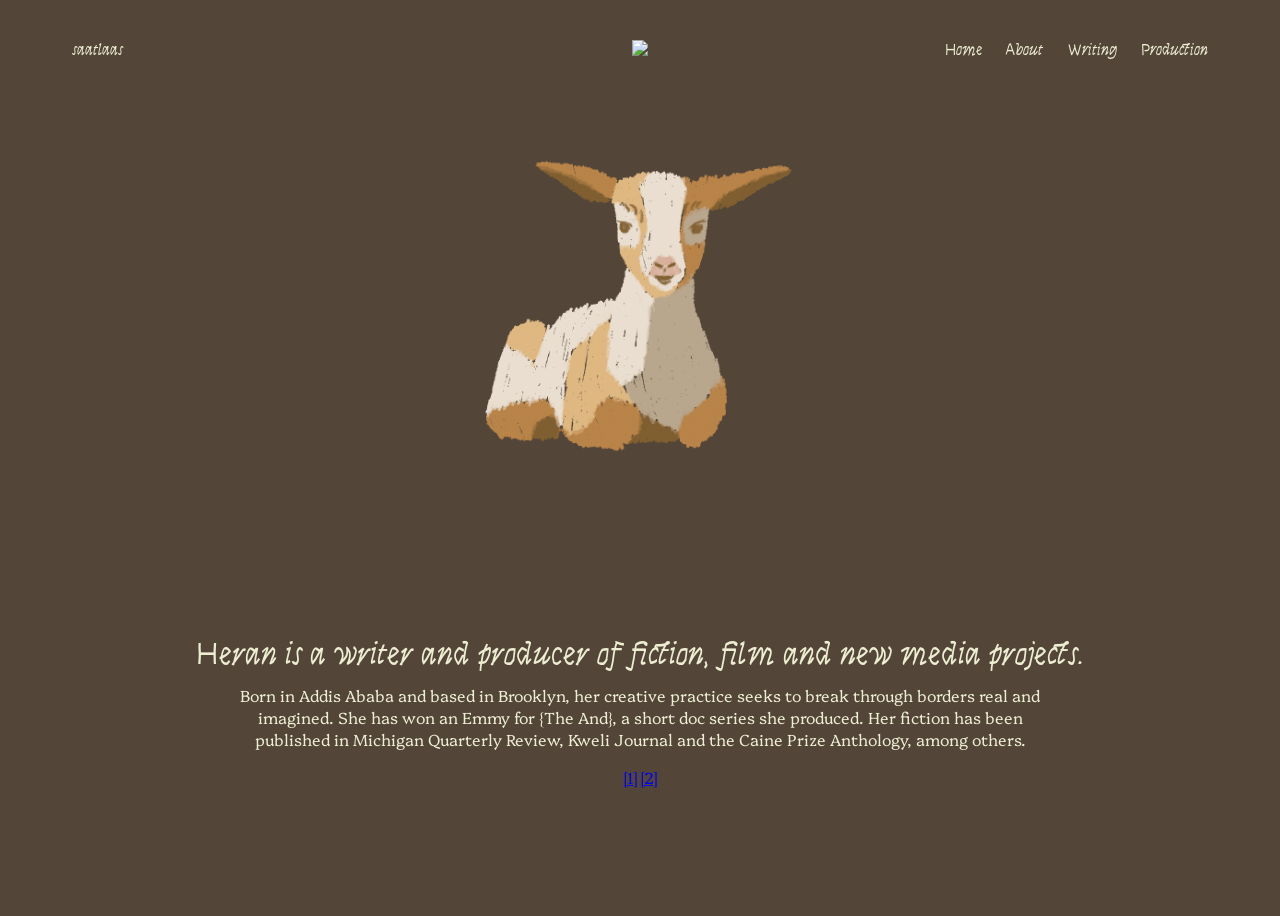
==== 2.html @ f2df3b0a "Initial commit" ====
<!DOCTYPE html>
<html lang="en">
  <head>
    <meta charset="UTF-8">
    <meta name="viewport" content="width=device-width, initial-scale=1.0">
    <meta http-equiv="X-UA-Compatible" content="ie=edge">
    <title>saatlaas</title>
    <link rel="preconnect" href="https://fonts.googleapis.com">
    <link rel="preconnect" href="https://fonts.gstatic.com" crossorigin>
    <link href="https://fonts.googleapis.com/css2?family=Figtree:ital,wght@0,300..900;1,300..900&family=Inknut+Antiqua:wght@300;400;500;600;700;800;900&family=PT+Sans:ital,wght@0,400;0,700;1,400;1,700&family=Petrona:ital,wght@0,100..900;1,100..900&family=Platypi:ital,wght@0,300..800;1,300..800&family=Syne+Tactile&display=swap" rel="stylesheet">
    <link rel="stylesheet" href="style.css">
    <style>
        body {
            background-color: #534639;
            color: #ededd2;
            font-family: "Platypi", serif;
            font-weight: 300;
        }

        .navbar {
            font-family: "Syne Tactile", system-ui;
        }
    </style>
  </head>
  <body class="home">   
    <!-- Navbar -->
    <div>
        <nav class="navbar">
            <!-- left column -->
            <div class="nav-left">saatlaas</div>

            <!-- middle -->
           <a href="index.html"><img class="nav-center" src="assets/logo1-1.PNG"></a>

            <!-- right column -->
            <ul class="nav-links">
                <li><a href="2.html">Home</a></li>
                <li><a href="about-2.html">About</a></li>
                <li><a href="writing.html">Writing</a></li>
                <li><a href="production.html">Production</a></li>
            </ul>
        </nav>
    </div>

    <!-- Baby goat -->
    <div class="image-container">
        <img id="kid1-img" style="margin-top: -60vh" class="clickable-transparency" src="assets/kid-1.gif" alt="Baby goat">
        <img id="kid2-img" style="margin-top: -60vh" class="clickable-transparency" src="assets/kid-2.gif" alt="Baby goat breathing flames">
    </div>

    <!-- Bio -->
    <div class="bio-section">
        <div class="bio-placement" style="display: flex; justify-content: center; width: 100%;">
            <p style="font-size: 32px; font-family: 'Syne Tactile'; text-align: center; margin-bottom: -5px">
                Heran is a writer and producer of fiction, film and new media projects.
            </p>
            <p style="padding: 0 100px">
                Born in Addis Ababa and based in Brooklyn, 
                her creative practice seeks to break through borders real and imagined. She has won an Emmy for {The And}, a short doc series she produced. 
                Her fiction has been published in Michigan Quarterly Review, Kweli Journal and the Caine Prize Anthology, among others. 
            </p>
        </div>
    </div>

     <!-- Colorways -->
    <div style="text-align: center">
        <a href="1.html">[1]</a>
        <a href="2.html">[2]</a>
    </div>
    <script src="script.js">
    </script>
  </body>
</html>
---- style.css ----
body {
    font-family: "Figtree", sans-serif;
    display: flex; 
    flex-direction: column;
    min-height: 100vh;
    /* font-family: "PT Sans", sans-serif; */
}

body.home{
    overflow: hidden;
}

::-webkit-scrollbar {
    width: 0px;
}

/* navbar */
.navbar {
    position: relative;
    display: grid; 
    grid-template-columns: 1fr auto 1fr;
    /* justify-content: space-between; */
    align-items: center; 
    padding: 1rem 4rem;
    z-index: 1;
}

.nav-left {
    justify-self: left;
}

.nav-center {
    justify-self: center;
    width: 65px;
    height: auto;
}

.nav-links {
    justify-self: right;;
    list-style: none;
    display: flex; 
    gap: 1.5rem;
}

.nav-links a {
    text-decoration: none;
    color: inherit; 
}

.nav-links a:hover {
    color: rgb(131, 15, 15);
}


/* Homepage bio */
.bio-section {
    display: flex;
    align-items: flex-end;
    height: 75vh; 
    /* background-color:beige; */
}

.bio-placement {
    display: flex;
    flex-direction: column;
    align-items: center;
    text-align: center;
    padding: 0 10%;
}


/* Baby goat image */
.image-container {
    display: flex; 
    justify-content: center;
    align-items: center; 
}

#kid1-img {
    display: grid;
    /* width: 600px; */
    max-width: 70%;
    height: auto;
    margin-left: 33%;
    margin-top: -50vh;
    margin-bottom: -80vh;
    z-index: 0;
}

#kid2-img {
    display: none;
    /* width: 600px; */
    max-width: 70%;
    height: auto;
    margin-left: 33%;
    margin-top: -50vh;
    margin-bottom: -80vh;
    z-index: 0;
}

/* about-page */


.about-container {
    display: flex; 
    justify-content: center; 
    align-items: center;
    padding: 0% 30%;
    height: 65vh;
    /* background-color: wheat; */
}


@media (max-width: 750px) {
    #kid1-img {
        max-width: 120%;
        margin-left: 60%;
    }
    #kid2-img {
        max-width: 120%;
        margin-left: 60%;
    }

    .navbar {
        font-size: 0.8rem;
    }

    .nav-links {
        gap: 0.75rem;
    }

    .about-container {
        padding: 0% 10%;
    }
}


/* 
#flame-container {
    position: fixed;
    inset: 0;
    pointer-events: none;
    z-index: 9999;
    overflow: hidden;
}

.light-particle {
    position: absolute;
    width: 3px;
    height: 3px;
    border-radius: 80%;
    background: #fff4c2;

    box-shadow:
        0 0 5px 2px rgba(255, 244, 194, 0.8),
        0 0 12px 5px rgba(173, 125, 57, 0.4),
        0 0 25px 8px rgba(255, 150, 70, 0.15);

    transform: translate(-50%, -50%);
    animation: lightFade 5s ease-out forwards;
}

@keyframes lightFade {
    0% {
        opacity: 1;
        transform: translate(-50%, -50%) scale(1);
    }

    100% {
        opacity: 0;
        transform: translate(-50%, -80px) scale(0.1);
    }
}

 */
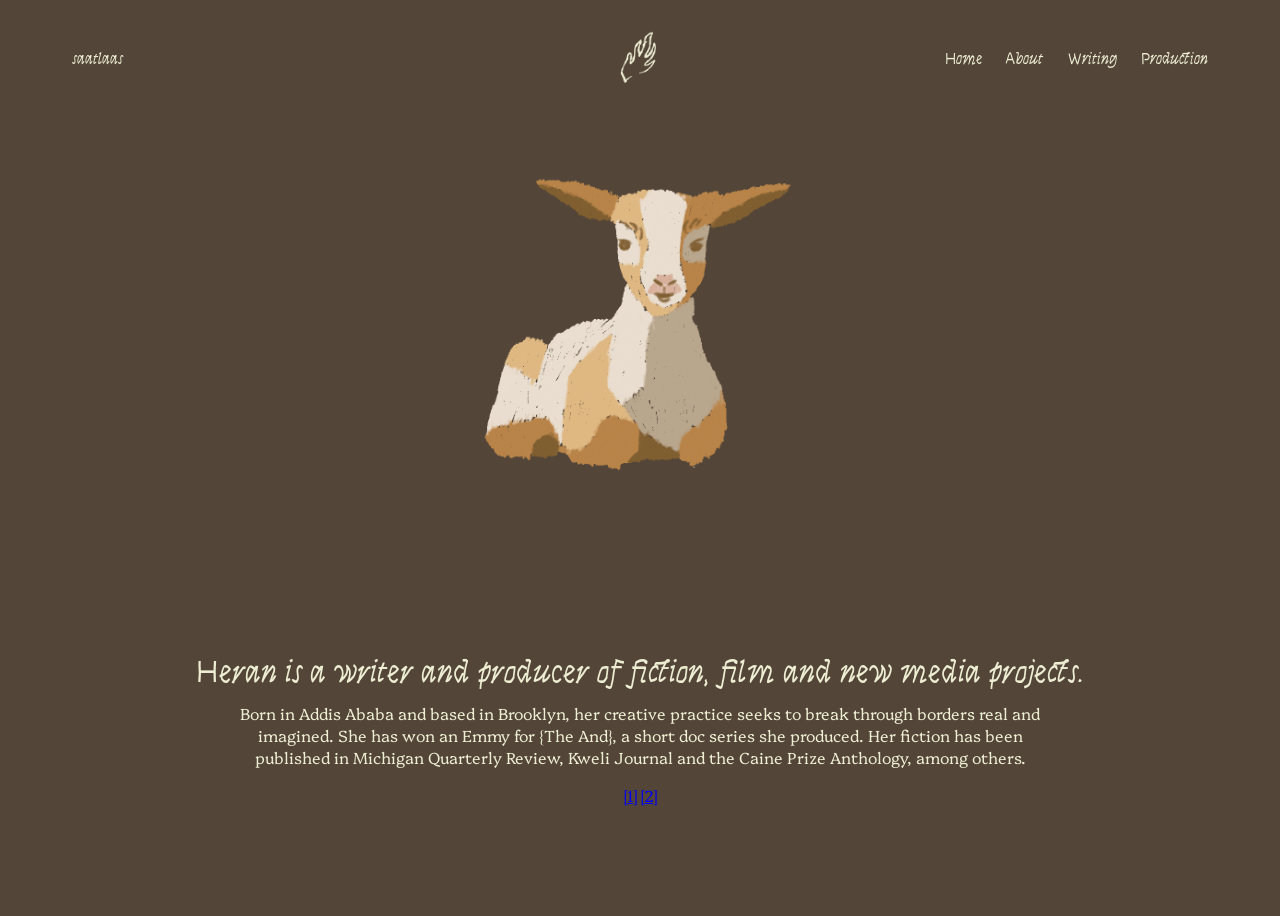
==== commit 6f33539f: "edits" ====
--- a/2.html
+++ b/2.html
@@ -30,7 +30,7 @@
             <div class="nav-left">saatlaas</div>
 
             <!-- middle -->
-           <a href="index.html"><img class="nav-center" src="assets/logo1-1.PNG"></a>
+           <a href="index.html"><img class="nav-center" src="../assets/logo1-1.png"></a>
 
             <!-- right column -->
             <ul class="nav-links">
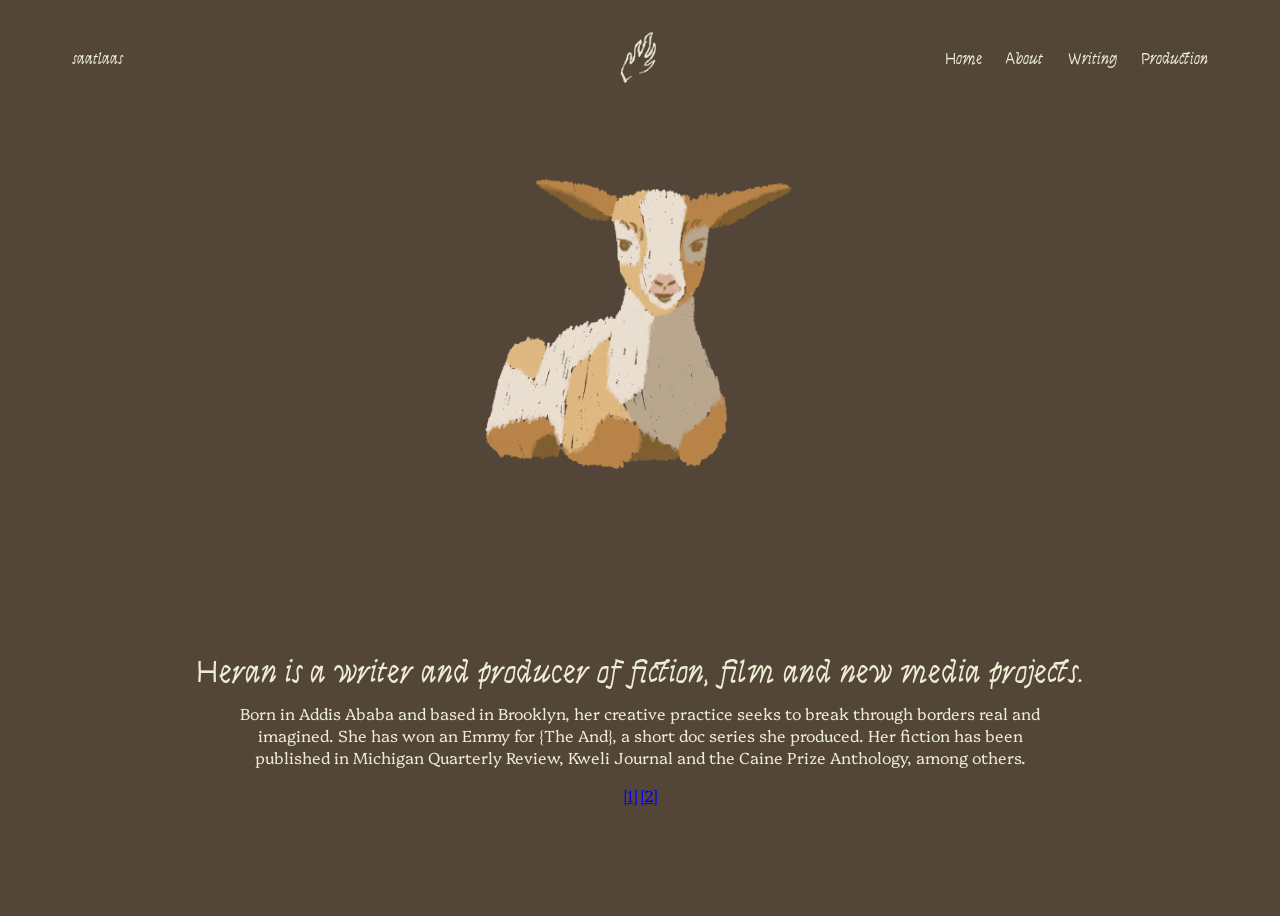
==== commit 20e62d06: "edits" ====
--- a/2.html
+++ b/2.html
@@ -20,6 +20,10 @@
         .navbar {
             font-family: "Syne Tactile", system-ui;
         }
+
+        .nav-links a:hover {
+            color: burlywood
+        }
     </style>
   </head>
   <body class="home">   
@@ -30,7 +34,7 @@
             <div class="nav-left">saatlaas</div>
 
             <!-- middle -->
-           <a href="index.html"><img class="nav-center" src="../assets/logo1-1.png"></a>
+           <a href="index.html"><img class="nav-center" src="../assets/logo1-2.png"></a>
 
             <!-- right column -->
             <ul class="nav-links">
